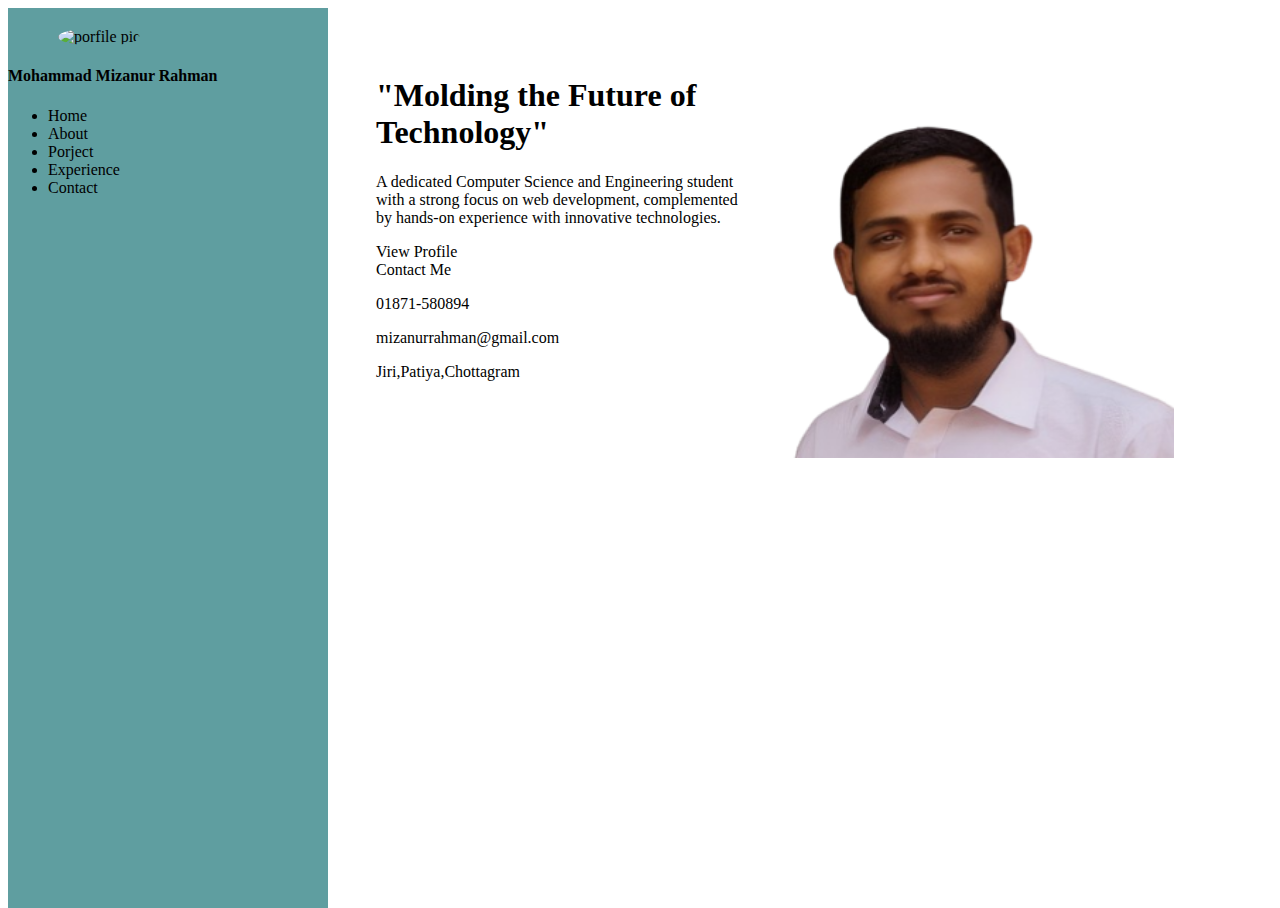
==== portfolio/index.html @ 3c3c5cb1 "navbar added" ====
<!DOCTYPE html>
<html lang="en">
<head>
    <meta charset="UTF-8">
    <meta name="viewport" content="width=device-width, initial-scale=1.0">
    <title>Mohammad Mizanur Rahman</title>
    <link rel="stylesheet" href="styles.css">
</head>
<body>
    
        <div class="headsection">
            <div class="navbar">
                <div class="proimg"><img src="https://avatars.githubusercontent.com/u/144104142?v=4" alt="porfile pic">
                <h4>Mohammad Mizanur Rahman</h4>
                </div>
                <ul>
                    <li>Home</li>
                    <li>About</li>
                    <li>Porject</li>
                    <li>Experience</li>
                    <li>Contact</li>
                </ul>
            </div>
    
            <div class="herosection">
                <div class="firstdiv">
                    <div class="titlediv">
                       <h1>"Molding the Future of Technology"</h1>
                       <p>A dedicated Computer Science and Engineering student with a strong focus on web development, complemented by hands-on experience with innovative technologies.</p>
                       <div class="btn">View Profile</div>
                       <div class="btn">Contact Me</div>
                       <div class="address">
                        <p>01871-580894</p>
                        <p>mizanurrahman@gmail.com</p>
                        <p>Jiri,Patiya,Chottagram</p>
                       </div>
                    
                    </div>
                    <div class="imgdiv" ><img src="./img/2.png" alt="pic"></div>
                </div>

            </div>
    
        </div>
    

  
    
    <script src="script.js"></script>
</body>
</html>
---- portfolio/styles.css ----
.headsection{
    width: 100%;
    height: 100%;
    position: absolute;
    display: flex;
    margin: 0%;
}
.navbar{
    height:100%;
    width: 25%;
    margin-left: 0px;
    margin-bottom: 0px;
    background-color:cadetblue;
    position: relative;
  

}

img{
    width: 50%;
    height: 50%;
    border-radius: 50%;
    margin-top: 20px;
    margin-left: 50px;
    
}
.herosection{
    width: 75%;
    position: relative;
    background-color: #fff;
    margin-top: 0%;
    margin-right: 0%;

 
}
.firstdiv{
    display: flex;
    
    
}
.titlediv{
    position: relative;
    width: 40%;
    margin-left: 5%;
    margin-top: 5%;
    
}
.imgdiv{
    position: relative;
    width: 60%;
    height: 100%;
    margin-top: 5%;
    margin-right: 0%;
}
.imgdiv img{
    border-radius: 0%;
    background-size: cover;
    height: 100%;
    width: 70%;
}
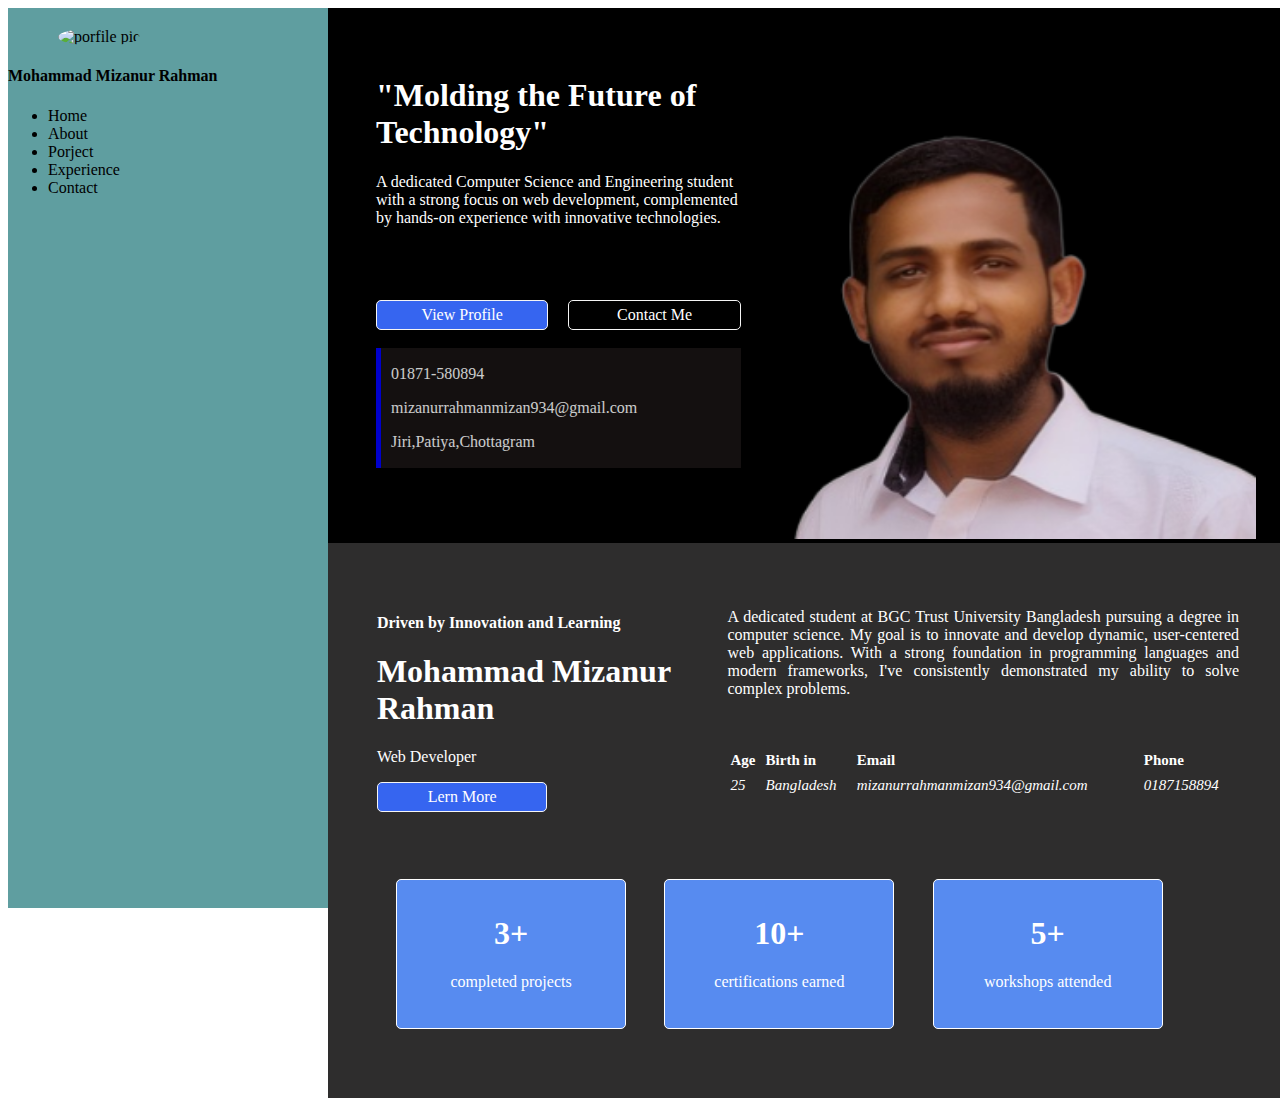
==== commit a0fc5eef: "section section :star:" ====
--- a/portfolio/index.html
+++ b/portfolio/index.html
@@ -27,16 +27,52 @@
                     <div class="titlediv">
                        <h1>"Molding the Future of Technology"</h1>
                        <p>A dedicated Computer Science and Engineering student with a strong focus on web development, complemented by hands-on experience with innovative technologies.</p>
-                       <div class="btn">View Profile</div>
-                       <div class="btn">Contact Me</div>
+                       <div class="button">
+                        <div id="btn1">View Profile</div>
+                        <div id="btn2">Contact Me</div>
+                       </div>
+                       
                        <div class="address">
                         <p>01871-580894</p>
-                        <p>mizanurrahman@gmail.com</p>
+                        <p>mizanurrahmanmizan934@gmail.com</p>
                         <p>Jiri,Patiya,Chottagram</p>
                        </div>
                     
                     </div>
                     <div class="imgdiv" ><img src="./img/2.png" alt="pic"></div>
+                </div>
+                <div class="seconddiv">
+                    <div class="topdiv">
+                        <div class="leftdiv">
+                            <h4>Driven by Innovation and Learning </h4>
+                            <h1>Mohammad Mizanur Rahman</h1>
+                            <p>Web Developer</p>
+                            <div id="btn1">Lern More</div>
+                        </div>
+                        <div class="rightdiv">
+                            <p>A dedicated student at BGC Trust University Bangladesh pursuing a degree in computer science. My goal is to innovate and develop dynamic, user-centered web applications. With a strong foundation in programming languages and modern frameworks, I've consistently demonstrated my ability to solve complex problems. </p>
+
+                            <table>
+                                <tr>
+                                    <th>Age</th>
+                                    <th>Birth in</th>
+                                    <th>Email</th>
+                                    <th>Phone</th>
+                                </tr>
+                                <tr>
+                                    <td>25</td>
+                                    <td>Bangladesh</td>
+                                    <td>mizanurrahmanmizan934@gmail.com</td>
+                                    <td>0187158894</td>
+                                </tr>
+                            </table>
+                        </div>
+                    </div>
+                    <div class="bottomdiv">
+                        <div class="div3"><h1>3+</h1><p>completed projects </p></div>
+                        <div class="div3"><h1>10+</h1><p>certifications earned  </p></div>
+                        <div class="div3"><h1>5+</h1><p>workshops attended </p></div>
+                    </div>
                 </div>
 
             </div>
--- a/portfolio/styles.css
+++ b/portfolio/styles.css
@@ -1,3 +1,9 @@
+
+@import url('https://fonts.googleapis.com/css2?family=Poppins:ital&display=swap');
+
+*{
+    box-sizing: border-box;
+}
 .headsection{
     width: 100%;
     height: 100%;
@@ -33,8 +39,13 @@
 
  
 }
+
+/* first section */
+
 .firstdiv{
     display: flex;
+    background-color: black;
+    
     
     
 }
@@ -43,6 +54,7 @@
     width: 40%;
     margin-left: 5%;
     margin-top: 5%;
+    color: #fff;
     
 }
 .imgdiv{
@@ -50,11 +62,115 @@
     width: 60%;
     height: 100%;
     margin-top: 5%;
-    margin-right: 0%;
+    
+    
 }
 .imgdiv img{
     border-radius: 0%;
     background-size: cover;
-    height: 100%;
-    width: 70%;
+    height: 85%;
+    width: 85%;
+    margin-right: 0%;
+    margin-bottom: 0px;
 }
+
+.address{
+    margin-top: 5%;
+    border-left: 5px solid blue;
+    background-color: rgba(39, 32, 32, 0.651);
+    opacity: 80%;
+    padding-top: 1px;
+    padding-bottom: 1px;
+    
+
+}
+.address p{
+    
+    margin-left: 10px;
+
+}
+.button{
+    margin-top: 20%;
+    display: flex;
+    text-align: center;
+    width: 100%;
+    text-align: justify;
+    
+    
+}
+#btn1{
+border: 1px solid whitesmoke;
+width: 50%;
+text-align:center;
+padding-top: 5px;
+height: 30px;
+border-radius: 5px;
+background-color: #3665f0ff;    
+}
+#btn2{
+padding-top: 5px;
+border: 1px solid whitesmoke;
+width: 50%;
+text-align:center ;
+height: 30px;
+margin-left: 20px;
+border-radius: 5px;
+}
+
+/* second section */
+.seconddiv{
+    padding: 1px;
+    background-color: #2e2d2d;
+    color: #fff;
+    
+    
+}
+.topdiv{
+    display: flex;
+
+}
+.leftdiv{
+    width: 40%;
+    margin-left: 5%;
+    margin-top: 5%;
+}
+.rightdiv{
+    width: 60%;
+    margin-left: 1%;
+    margin-top: 5%;
+    text-align:justify;
+    margin-right: 5%;
+}
+table{
+    font-size: 15px;
+    text-align: left;
+    width: 100%;
+    justify-content: center;
+    margin-top: 10%;
+
+}
+table td{
+    font-style: italic;
+    padding-top: 5px;
+}
+.bottomdiv{
+    display: flex;
+    margin: 5%;
+    width: 100%;
+}
+.div3{
+    width: 230px;
+    height: 150px;
+    margin: 2%;
+    border: 1px solid white;
+    text-align: center;
+    justify-content: center;
+    border-radius: 5px;
+    background-color: #578BF0;
+
+}
+.div3 h1{
+    margin-top: 15%;
+}
+
+
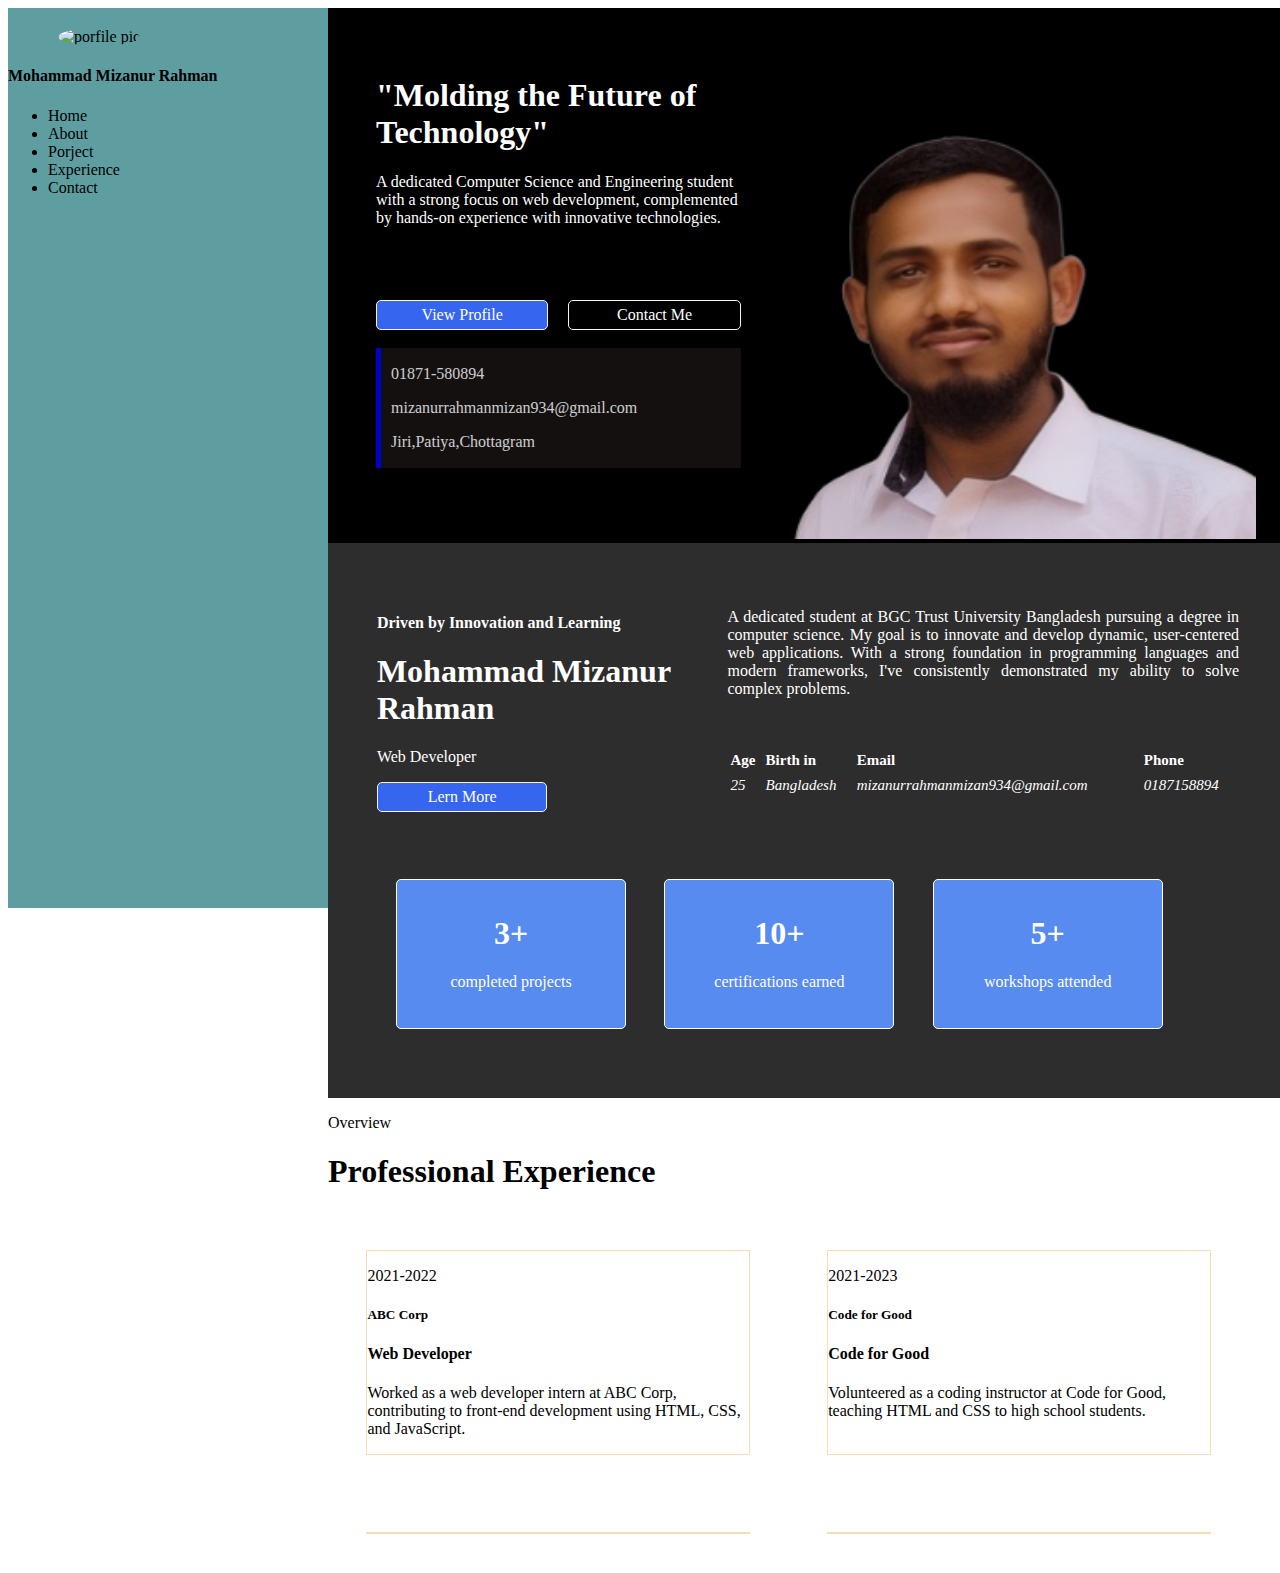
==== commit 8423d9e8: "third section start :star:" ====
--- a/portfolio/index.html
+++ b/portfolio/index.html
@@ -74,6 +74,29 @@
                         <div class="div3"><h1>5+</h1><p>workshops attended </p></div>
                     </div>
                 </div>
+                <div class="thirdsection">
+                    <div class="titledivs">
+                        <p>Overview</p>
+                        <h1>Professional Experience</h1>
+                    </div>
+                    <div class="bodydiv1">
+                        <div><p>2021-2022</p><h5>ABC Corp</h5>
+                            <h4>Web Developer </h4>
+                            <p>Worked as a web developer intern at ABC Corp, contributing to front-end development using HTML, CSS, and JavaScript. </p>
+                        </div>
+                        <div>
+                            <p>2021-2023</p><h5>Code for Good</h5>
+                            <h4>Code for Good </h4>
+                            <p>Volunteered as a coding instructor at Code for Good, teaching HTML and CSS to high school students.  </p>
+                        </div>
+
+                    </div>
+                    <div class="bodydiv1">
+                        <div></div>
+                        <div></div>
+
+                    </div>
+                </div>
 
             </div>
     
--- a/portfolio/styles.css
+++ b/portfolio/styles.css
@@ -173,4 +173,14 @@
     margin-top: 15%;
 }
 
+/* thirddiv */
 
+.bodydiv1{
+    display: flex;
+}
+
+.bodydiv1 div{
+    width: 40%;
+    margin: 4%;
+    border: 1px solid wheat;
+}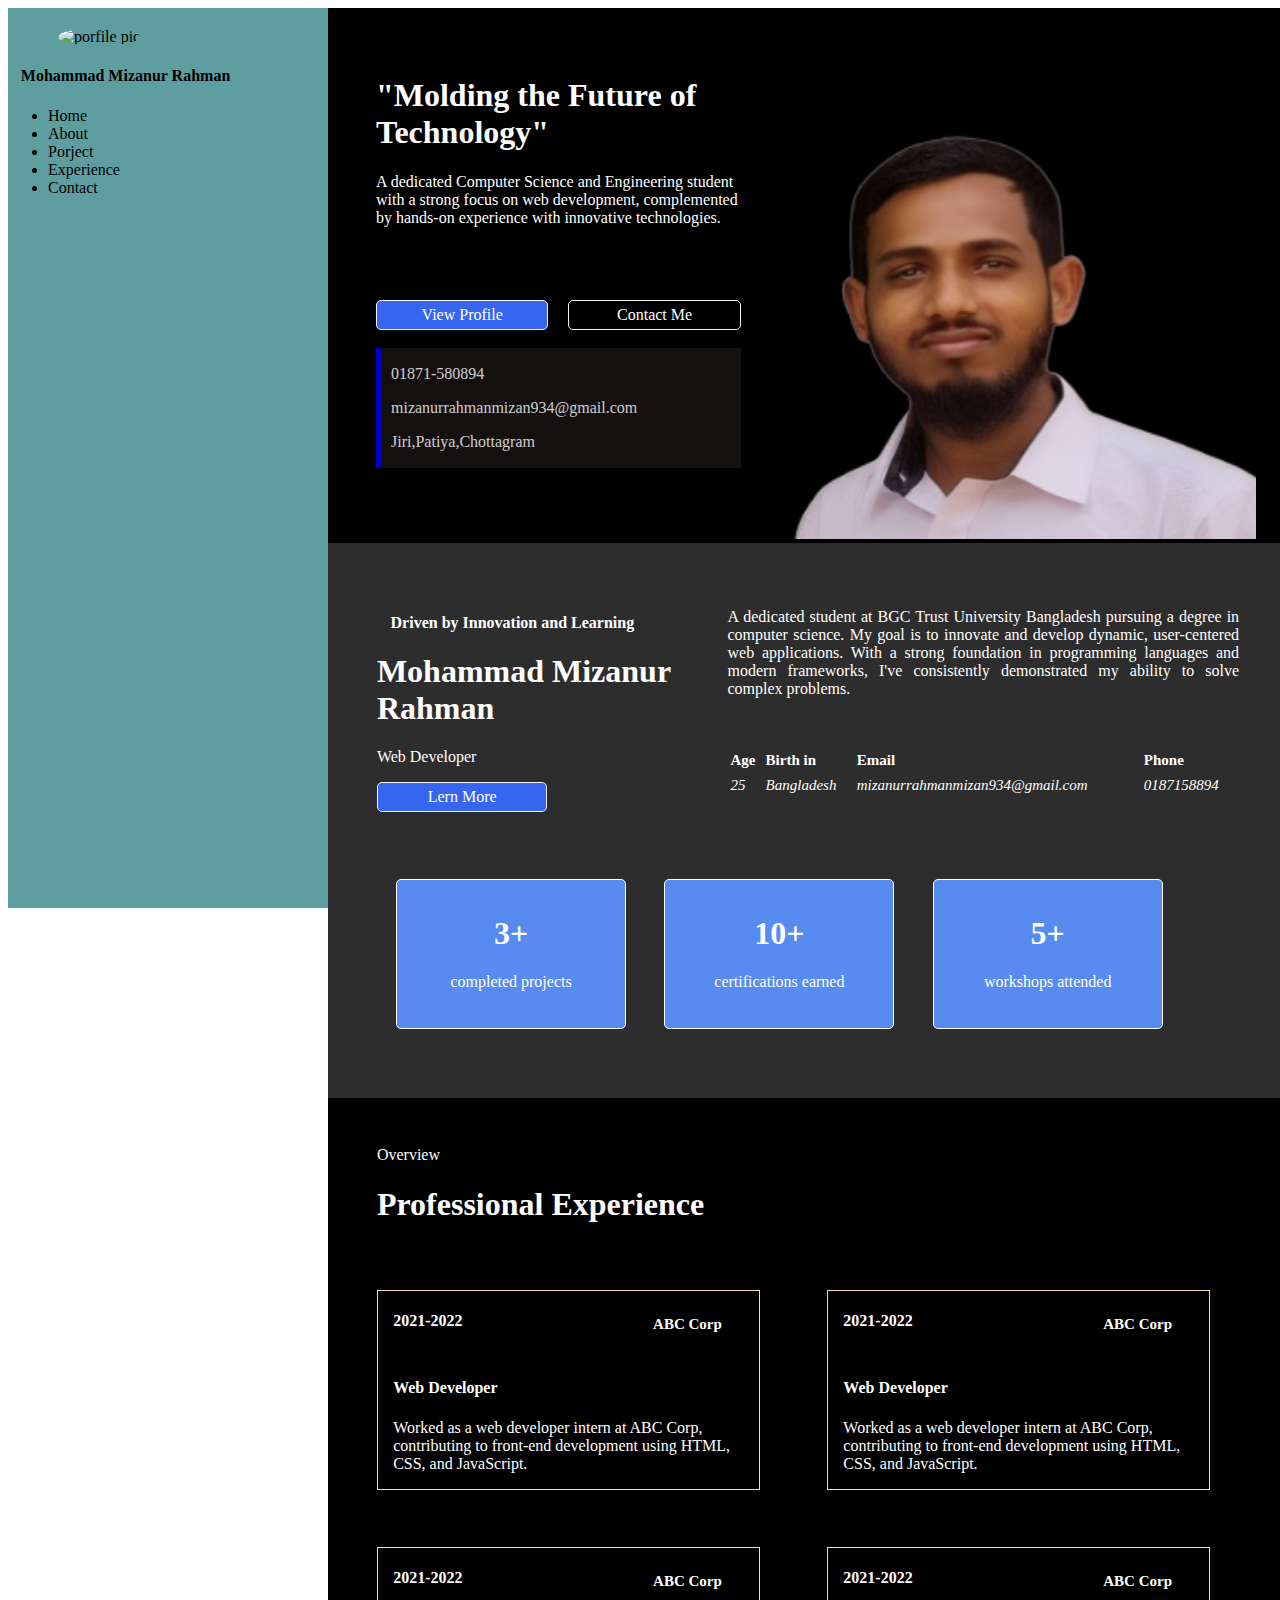
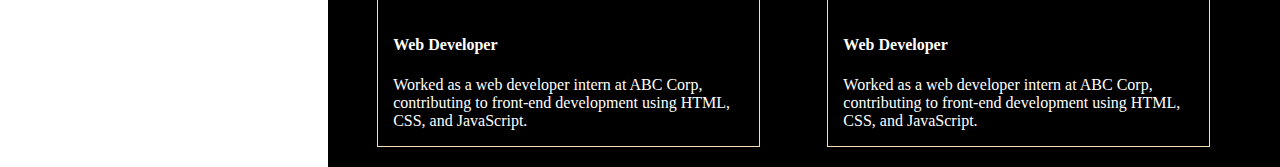
==== commit 9a5ec664: "third section :star:" ====
--- a/portfolio/index.html
+++ b/portfolio/index.html
@@ -80,20 +80,29 @@
                         <h1>Professional Experience</h1>
                     </div>
                     <div class="bodydiv1">
-                        <div><p>2021-2022</p><h5>ABC Corp</h5>
+                        <div class="overview"><div>
+                            <h4>2021-2022</h4><h5>ABC Corp</h5></div>
                             <h4>Web Developer </h4>
                             <p>Worked as a web developer intern at ABC Corp, contributing to front-end development using HTML, CSS, and JavaScript. </p>
                         </div>
-                        <div>
-                            <p>2021-2023</p><h5>Code for Good</h5>
-                            <h4>Code for Good </h4>
-                            <p>Volunteered as a coding instructor at Code for Good, teaching HTML and CSS to high school students.  </p>
+                        <div class="overview"><div>
+                            <h4>2021-2022</h4><h5>ABC Corp</h5></div>
+                            <h4>Web Developer </h4>
+                            <p>Worked as a web developer intern at ABC Corp, contributing to front-end development using HTML, CSS, and JavaScript. </p>
                         </div>
 
                     </div>
                     <div class="bodydiv1">
-                        <div></div>
-                        <div></div>
+                        <div class="overview"><div>
+                            <h4>2021-2022</h4><h5>ABC Corp</h5></div>
+                            <h4>Web Developer </h4>
+                            <p>Worked as a web developer intern at ABC Corp, contributing to front-end development using HTML, CSS, and JavaScript. </p>
+                        </div>
+                        <div class="overview"><div>
+                            <h4>2021-2022</h4><h5>ABC Corp</h5></div>
+                            <h4>Web Developer </h4>
+                            <p>Worked as a web developer intern at ABC Corp, contributing to front-end development using HTML, CSS, and JavaScript. </p>
+                        </div>
 
                     </div>
                 </div>
--- a/portfolio/styles.css
+++ b/portfolio/styles.css
@@ -175,12 +175,41 @@
 
 /* thirddiv */
 
+.thirdsection{
+    background-color: black;
+    color: #fff;
+    padding: 1px;
+}
+.titledivs{
+    margin: 5%;
+}
 .bodydiv1{
     display: flex;
+    margin-top: 2%;
 }
 
 .bodydiv1 div{
     width: 40%;
-    margin: 4%;
+    margin: 2%;
+    margin-left: 5%;
     border: 1px solid wheat;
+    
+}
+.overview p,h4{
+    
+    margin-left: 4% ;
+}
+
+.overview div{
+    display: flex;
+    margin: 0px;
+    width: 100%;
+    border: none;
+    
+
+}
+.overview div>h5{
+    margin-left: 50%;
+    size: 20px;
+    font-size: 15px;
 }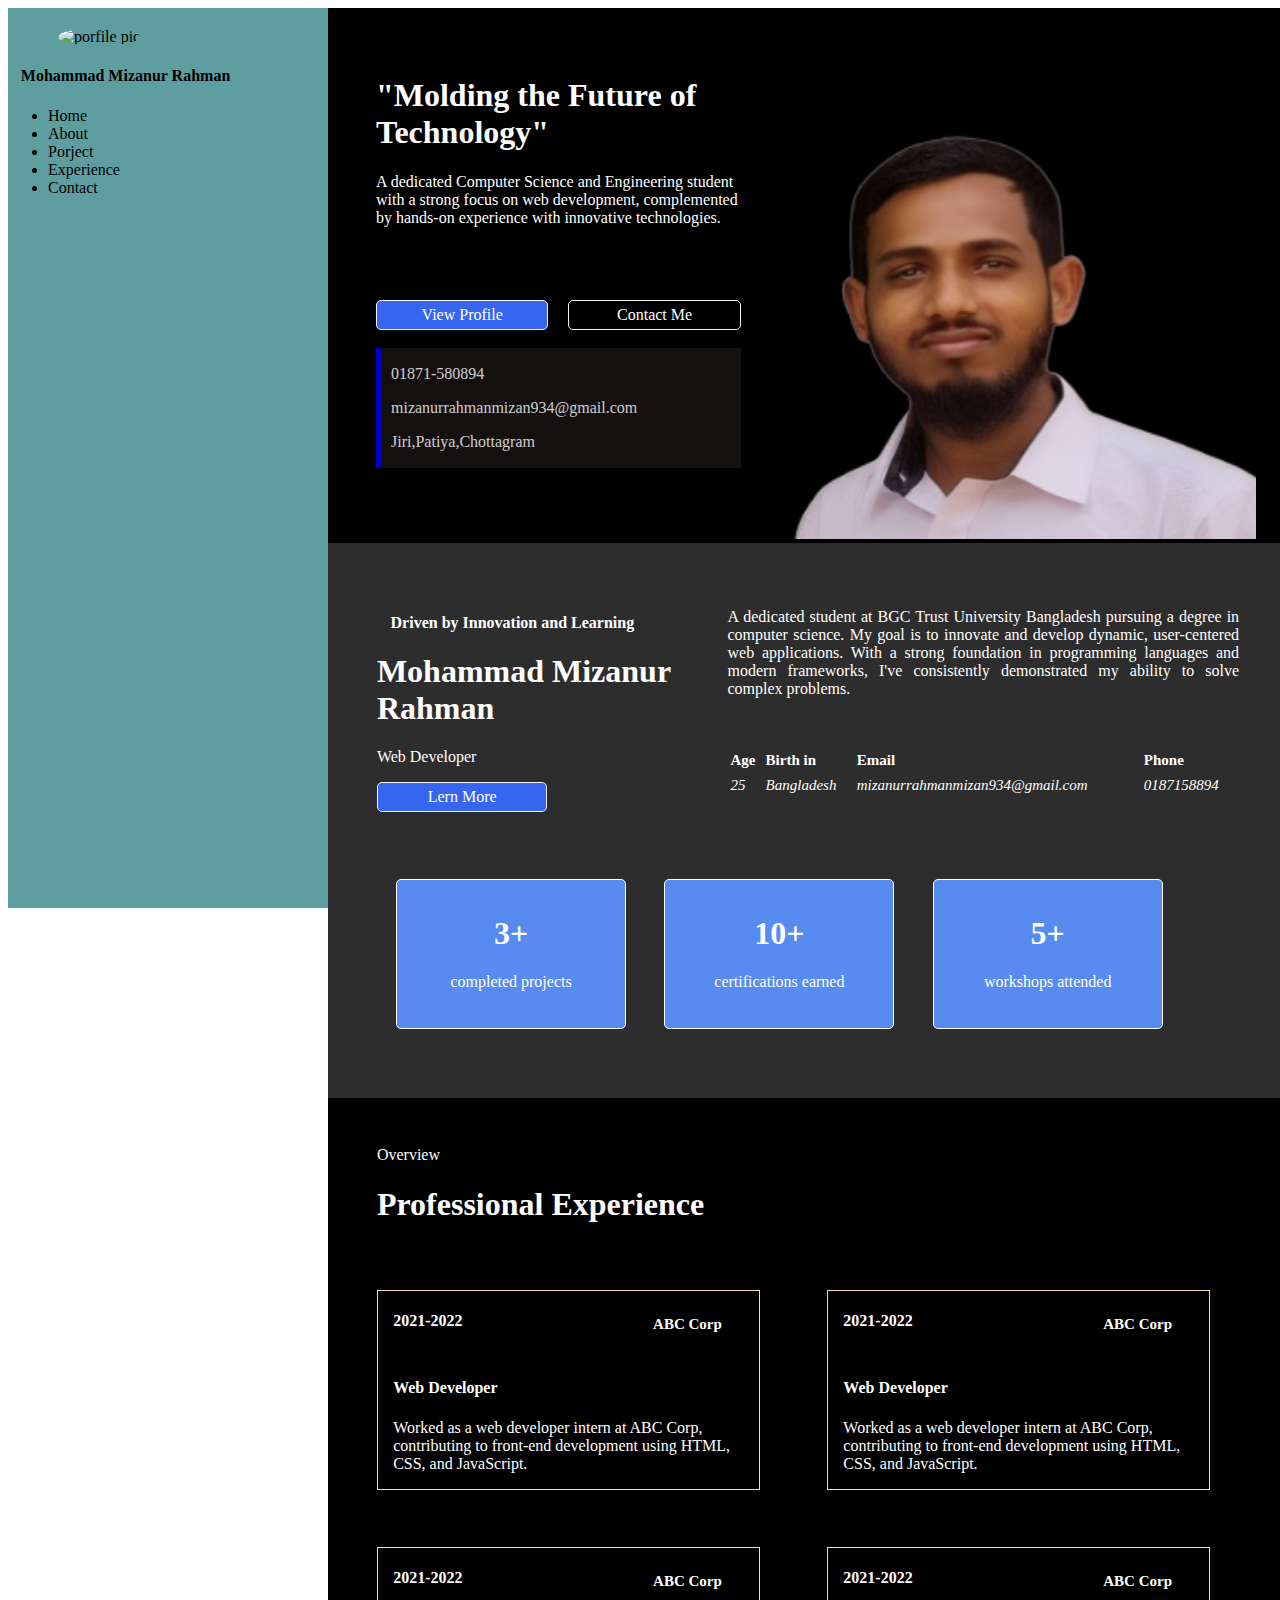
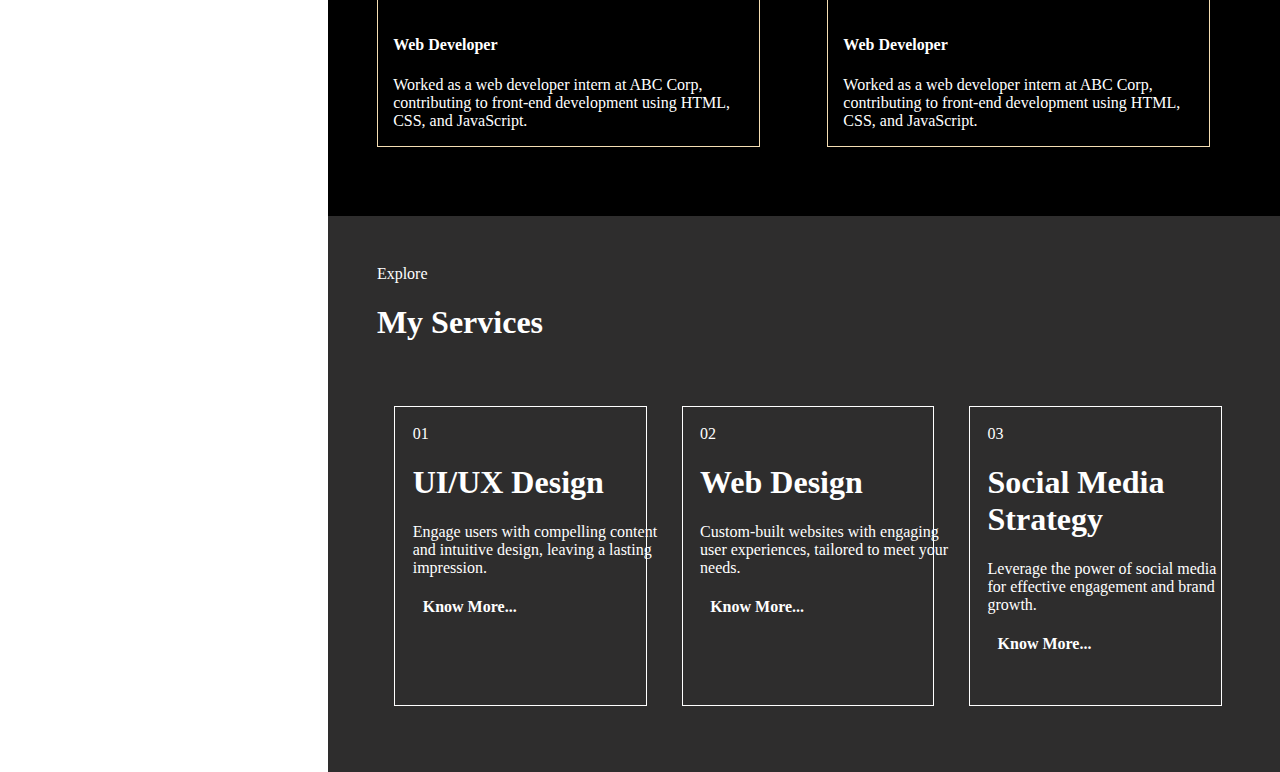
==== commit 82943ec6: "fourthsection css applied :star:" ====
--- a/portfolio/index.html
+++ b/portfolio/index.html
@@ -23,6 +23,7 @@
             </div>
     
             <div class="herosection">
+    <!-- first Section -->
                 <div class="firstdiv">
                     <div class="titlediv">
                        <h1>"Molding the Future of Technology"</h1>
@@ -41,6 +42,7 @@
                     </div>
                     <div class="imgdiv" ><img src="./img/2.png" alt="pic"></div>
                 </div>
+    <!-- section Section -->
                 <div class="seconddiv">
                     <div class="topdiv">
                         <div class="leftdiv">
@@ -74,6 +76,7 @@
                         <div class="div3"><h1>5+</h1><p>workshops attended </p></div>
                     </div>
                 </div>
+    <!-- third Section -->
                 <div class="thirdsection">
                     <div class="titledivs">
                         <p>Overview</p>
@@ -107,6 +110,43 @@
                     </div>
                 </div>
 
+    <!-- fourth Section --> 
+     <div class="fourthSection">
+        <div class="serviceheader">
+            <p>Explore</p>
+           <h1>My Services </h1>
+        </div>
+        <div class="servicebody">
+            <div class="servicecard">
+                <div class="card">
+                <p>01</p>
+                <h1>UI/UX Design</h1>
+                <p>Engage users with compelling content and intuitive design, leaving a lasting impression.  </p>
+                
+                    <h4>Know More...</h4>
+                </div>
+            </div>
+            <div class="servicecard">
+                <div class="card">
+                    <p>02</p>
+                    <h1>Web Design </h1>
+                    <p>Custom-built websites with engaging user experiences, tailored to meet your needs. </p>
+                    
+                        <h4>Know More...</h4>
+                    </div>
+            </div>
+                <div class="servicecard">
+                    <div class="card">
+                        <p>03</p>
+                        <h1>Social Media Strategy</h1>
+                        <p>Leverage the power of social media for effective engagement and brand growth.</p>
+                        
+                            <h4>Know More...</h4>
+                        </div>
+            </div>
+        </div>
+     </div>       
+
             </div>
     
         </div>
--- a/portfolio/styles.css
+++ b/portfolio/styles.css
@@ -179,6 +179,7 @@
     background-color: black;
     color: #fff;
     padding: 1px;
+    padding-bottom: 50px;
 }
 .titledivs{
     margin: 5%;
@@ -212,4 +213,35 @@
     margin-left: 50%;
     size: 20px;
     font-size: 15px;
-}+}
+/* fourthSection */
+.fourthSection{
+    background-color: #2e2d2d;
+    margin: 0px;
+    padding: 1px;
+    color: #fff;
+
+}
+.serviceheader{
+    margin: 5%;
+}
+.servicebody{
+    display: flex;
+    margin: 5%;
+}
+.servicecard{
+    width: 30%;
+    height: 300px;
+    border: 1px solid #fff;
+    margin: 2%;
+    
+
+}
+.card{
+    width: 100%;
+    height: 100%;
+    margin: 7%;
+    
+    
+}
+
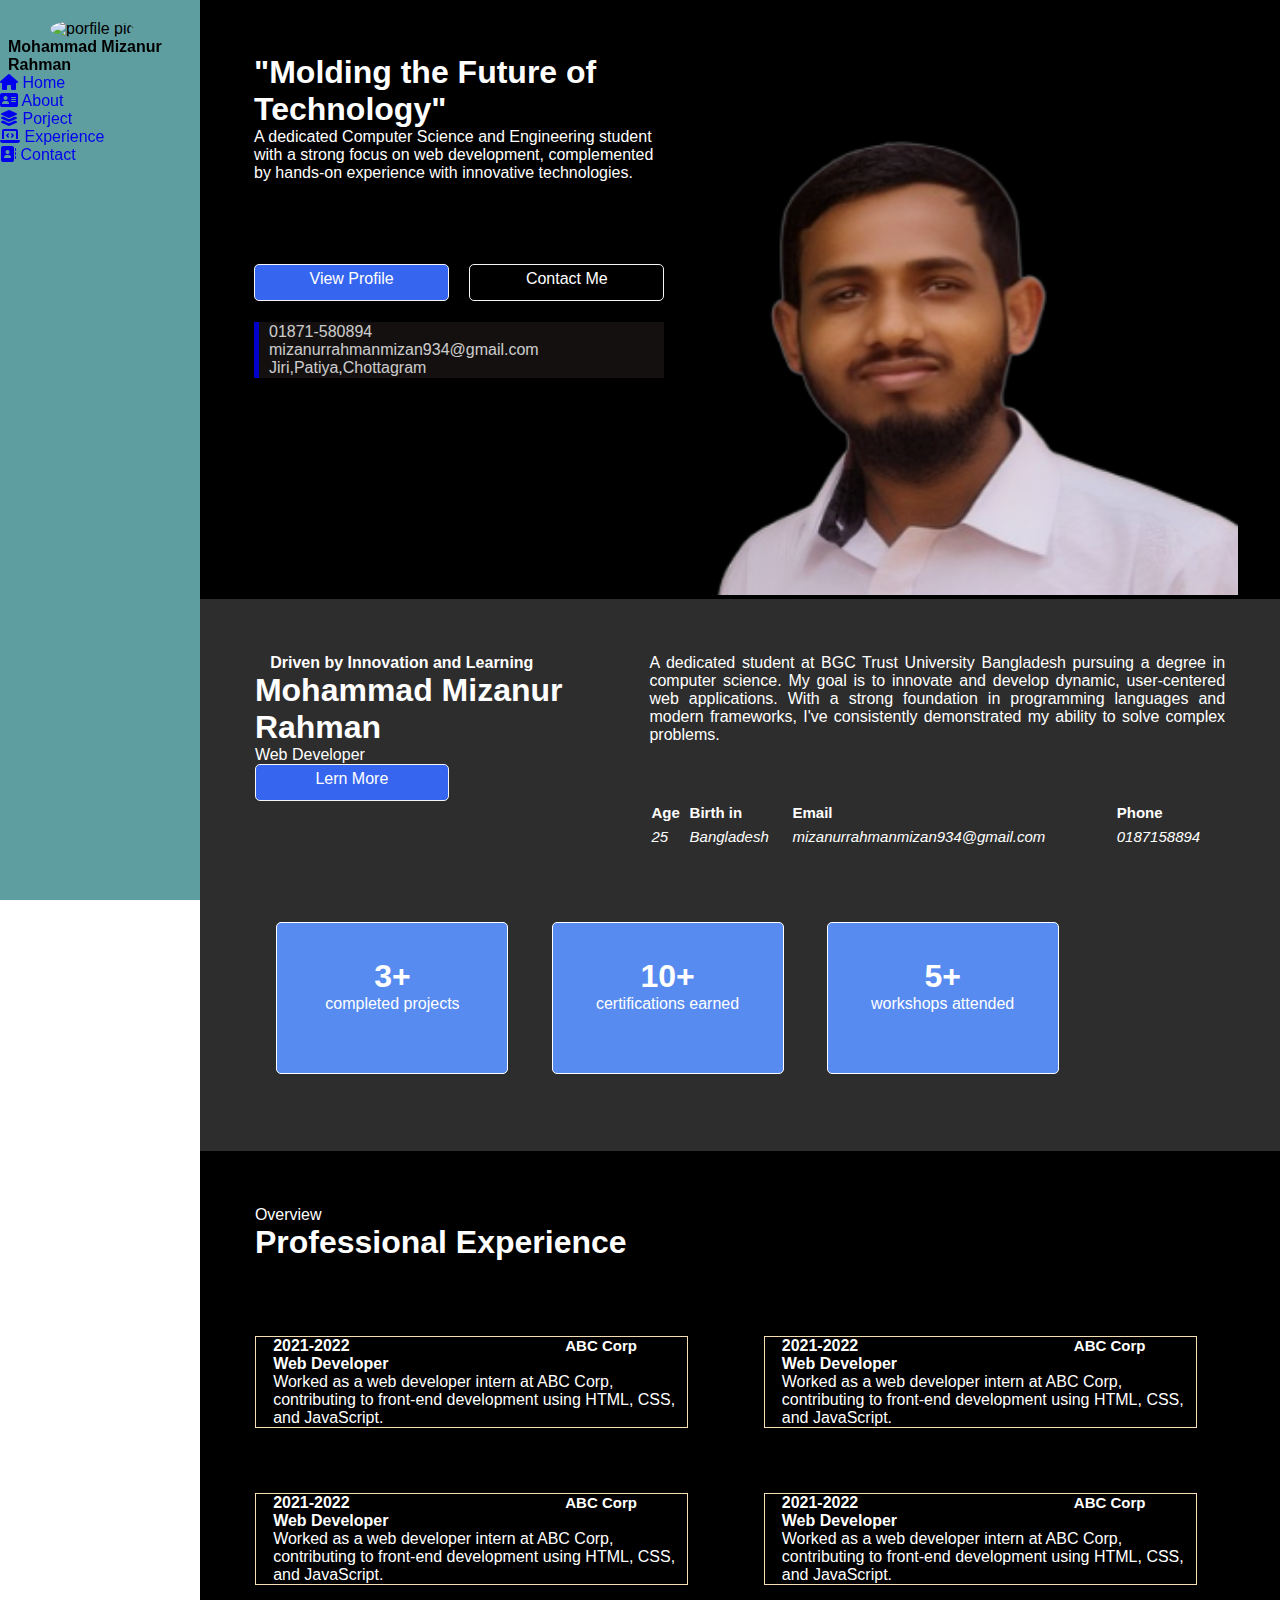
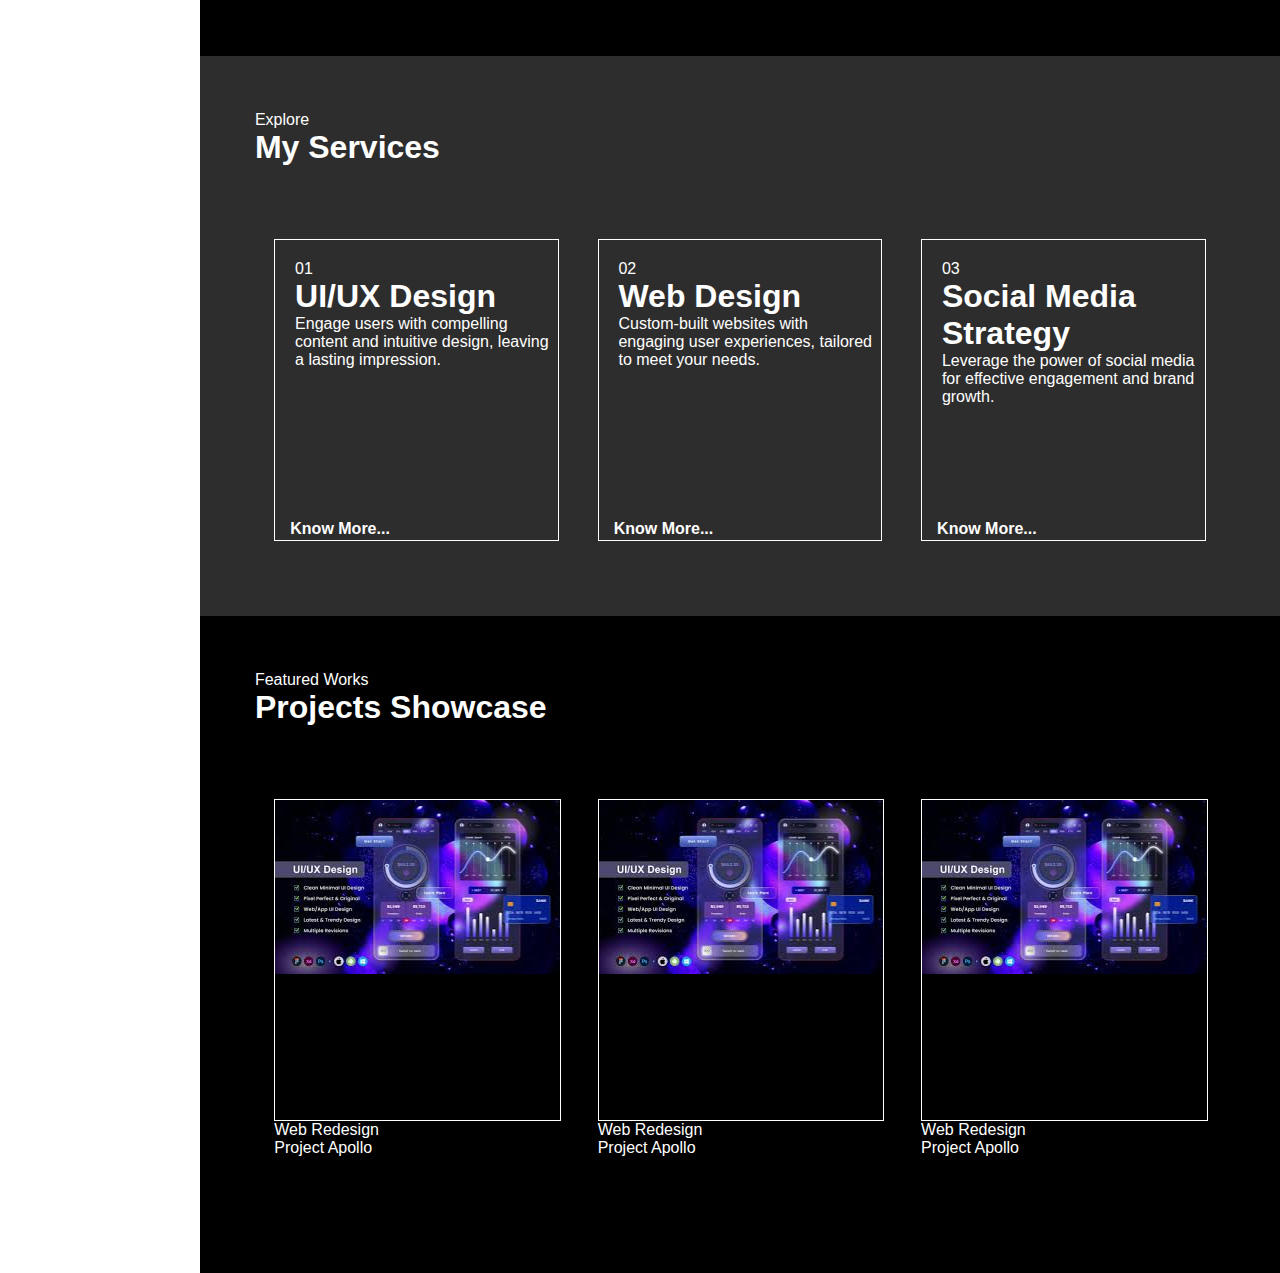
==== commit 1ad75511: "sidebar midified :star:" ====
--- a/portfolio/index.html
+++ b/portfolio/index.html
@@ -5,22 +5,49 @@
     <meta name="viewport" content="width=device-width, initial-scale=1.0">
     <title>Mohammad Mizanur Rahman</title>
     <link rel="stylesheet" href="styles.css">
+    <link rel="stylesheet" href="https://cdnjs.cloudflare.com/ajax/libs/font-awesome/6.7.2/css/all.min.css"/>
 </head>
 <body>
+    <div class="navbar">
+        <div class="proimg"><img src="https://avatars.githubusercontent.com/u/144104142?v=4" alt="porfile pic">
+        <h4>Mohammad Mizanur Rahman</h4>
+        </div>
+        <ul>
+            <li>
+                <a href="#">
+                    <i class="fa-solid fa-house"></i>
+                    <span>Home</span>
+                </a>
+            </li>
+            <li>
+                <a href="#">
+                    <i class="fa-solid fa-address-card"></i>
+                    <span>About</span>
+                </a>
+            </li>
+            <li>
+                <a href="#">
+                    <i class="fa-solid fa-layer-group"></i>
+                    <span>Porject</span>
+                </a>
+            </li>
+            <li>
+                <a href="#">
+                    <i class="fa-solid fa-laptop-code"></i>
+                    <span>Experience</span>
+                </a>
+            </li>
+            <li>
+                <a href="#">
+                    <i class="fa-solid fa-address-book"></i>
+                    <span>Contact</span>
+                </a>
+            </li>
+        </ul>
+    </div>
     
         <div class="headsection">
-            <div class="navbar">
-                <div class="proimg"><img src="https://avatars.githubusercontent.com/u/144104142?v=4" alt="porfile pic">
-                <h4>Mohammad Mizanur Rahman</h4>
-                </div>
-                <ul>
-                    <li>Home</li>
-                    <li>About</li>
-                    <li>Porject</li>
-                    <li>Experience</li>
-                    <li>Contact</li>
-                </ul>
-            </div>
+           
     
             <div class="herosection">
     <!-- first Section -->
@@ -122,38 +149,58 @@
                 <p>01</p>
                 <h1>UI/UX Design</h1>
                 <p>Engage users with compelling content and intuitive design, leaving a lasting impression.  </p>
-                
-                    <h4>Know More...</h4>
-                </div>
+                </div>
+                <h4>Know More...</h4>
             </div>
             <div class="servicecard">
                 <div class="card">
                     <p>02</p>
                     <h1>Web Design </h1>
                     <p>Custom-built websites with engaging user experiences, tailored to meet your needs. </p>
-                    
-                        <h4>Know More...</h4>
-                    </div>
+                    </div>
+                    <h4>Know More...</h4>
             </div>
                 <div class="servicecard">
                     <div class="card">
                         <p>03</p>
                         <h1>Social Media Strategy</h1>
                         <p>Leverage the power of social media for effective engagement and brand growth.</p>
-                        
-                            <h4>Know More...</h4>
-                        </div>
+                        </div>
+                        <h4>Know More...</h4>
             </div>
         </div>
      </div>       
-
-            </div>
+<!-- fifth Section -->
+<div class="fifthSection">
+    <div class="fifthtitle">
+        <p>Featured Works</p>
+        <h1>Projects Showcase </h1>
+    </div>
+    <div class="fifthbody">
+        <div class="projectcard">
+            <div class="divimg"></div>
+            <p>Web Redesign </p>
+            <p>Project Apollo </p>
+        </div>
+        <div class="projectcard">
+            <div class="divimg"></div>
+            <p>Web Redesign </p>
+            <p>Project Apollo </p>
+        </div>
+        <div class="projectcard">
+            <div class="divimg"></div>
+            <p>Web Redesign </p>
+            <p>Project Apollo </p>
+        </div>
+
+    </div>
+</div>
+
+
+            </div>
+        </div>
     
-        </div>
-    
-
-  
-    
+ 
     <script src="script.js"></script>
 </body>
 </html>--- a/portfolio/styles.css
+++ b/portfolio/styles.css
@@ -2,22 +2,23 @@
 @import url('https://fonts.googleapis.com/css2?family=Poppins:ital&display=swap');
 
 *{
+    margin: 0px;
+    padding: 0px;
+    text-decoration: none;
+    
+}
+body{
     box-sizing: border-box;
-}
-.headsection{
-    width: 100%;
-    height: 100%;
-    position: absolute;
-    display: flex;
-    margin: 0%;
+    font-family: 'Segoe UI', Tahoma, Geneva, Verdana, sans-serif;
+
 }
 .navbar{
     height:100%;
-    width: 25%;
+    width: 200px;
     margin-left: 0px;
     margin-bottom: 0px;
     background-color:cadetblue;
-    position: relative;
+    position: fixed;
   
 
 }
@@ -30,13 +31,21 @@
     margin-left: 50px;
     
 }
+
+.headsection{
+    
+    height: 100%;
+    position: absolute;
+    display: flex;
+    margin-left: 200px;
+    margin-right: 0px;
+}
 .herosection{
-    width: 75%;
+    width: 100%;
     position: relative;
     background-color: #fff;
     margin-top: 0%;
-    margin-right: 0%;
-
+    
  
 }
 
@@ -234,14 +243,46 @@
     height: 300px;
     border: 1px solid #fff;
     margin: 2%;
-    
-
-}
+
+}
+.servicecard>h4{
+    margin-left: 15px;
+    margin-top: 10px;
+}
+
 .card{
-    width: 100%;
-    height: 100%;
+    width: 90%;
+    height: 80%;
     margin: 7%;
-    
-    
-}
-
+  
+}
+
+/* fifth section */
+.fifthSection{
+    background-color: black;
+    color: #fff;
+    padding: 1px;
+}
+.fifthtitle{
+    margin: 5%;
+}
+.fifthbody{
+    display: flex;
+    margin: 5%;
+}
+
+.projectcard{
+    width: 30%;
+    height: 400px;
+    
+    margin: 2%;
+}
+.divimg{
+    width: 100%;
+    height: 80%;
+    border: 1px solid white;
+    border-radius: 0%;
+    background-image: url('./img/card.jpeg');
+    background-repeat: no-repeat;
+    
+}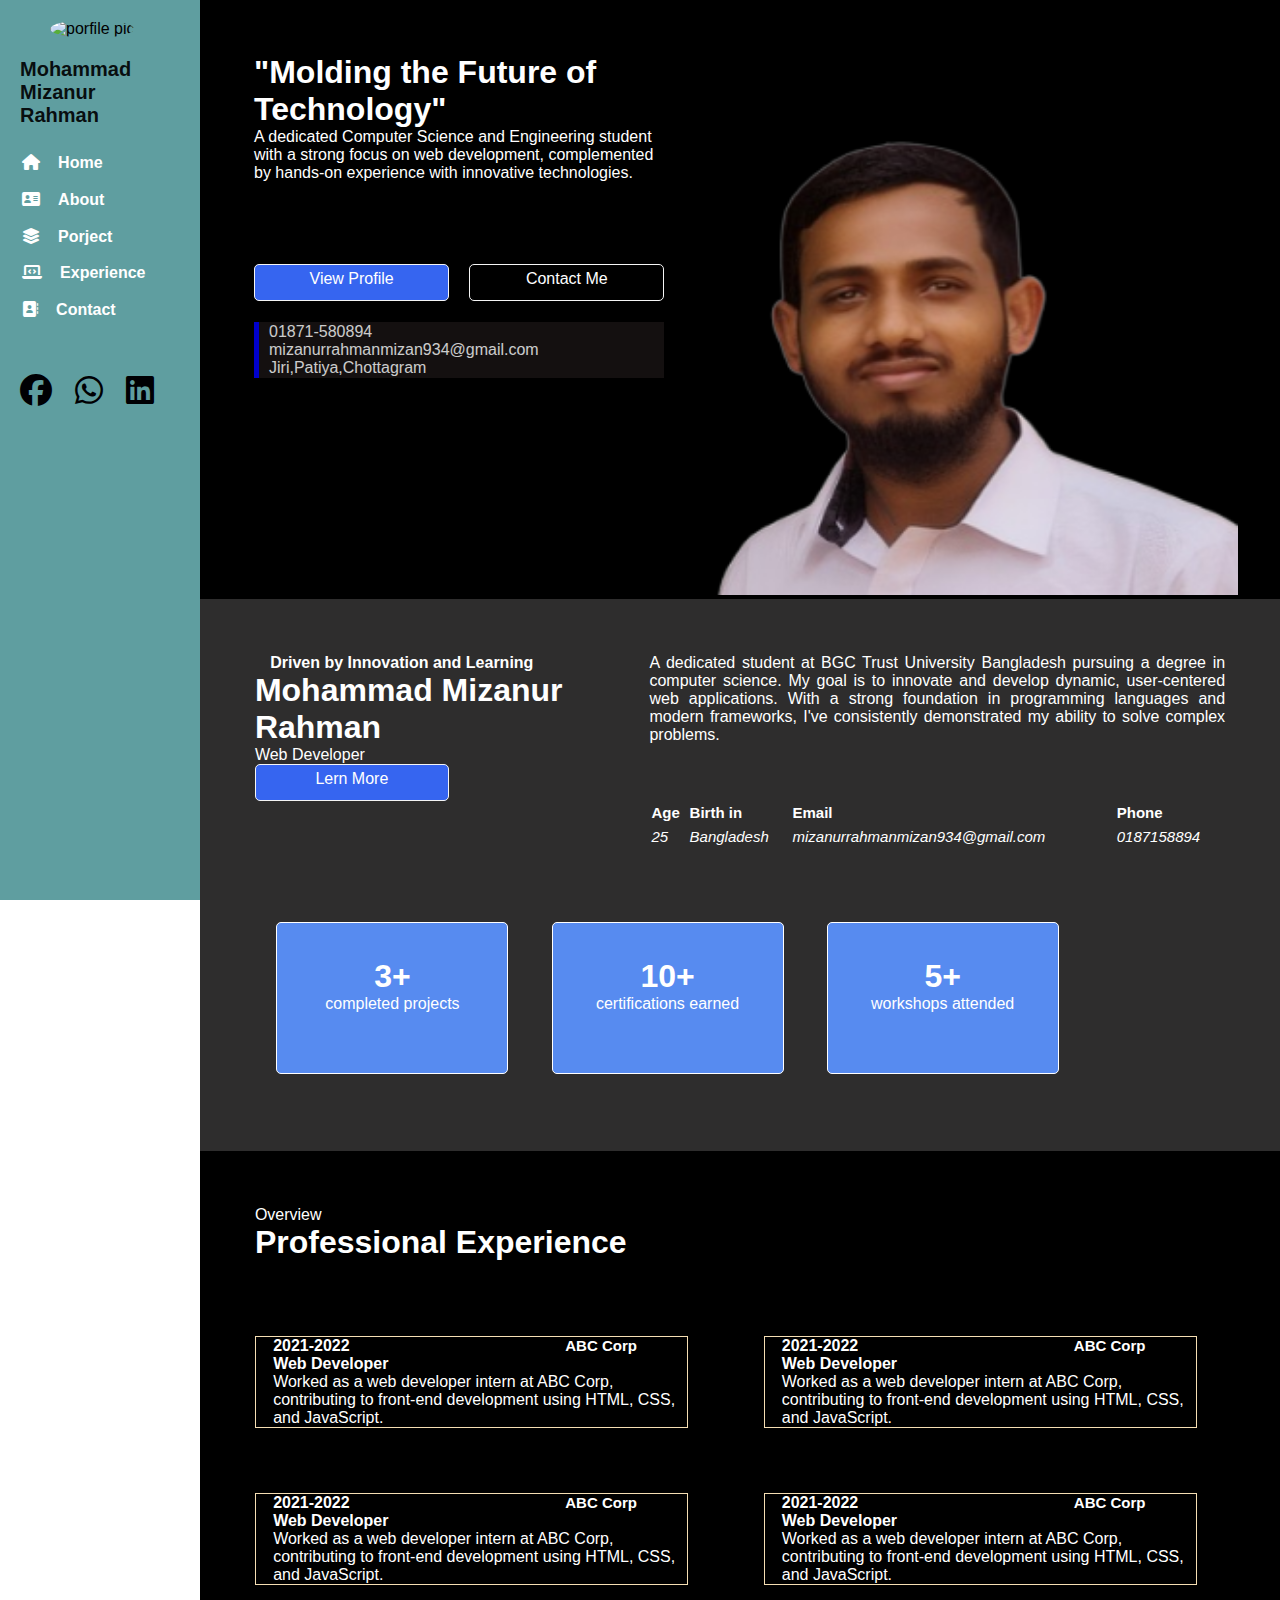
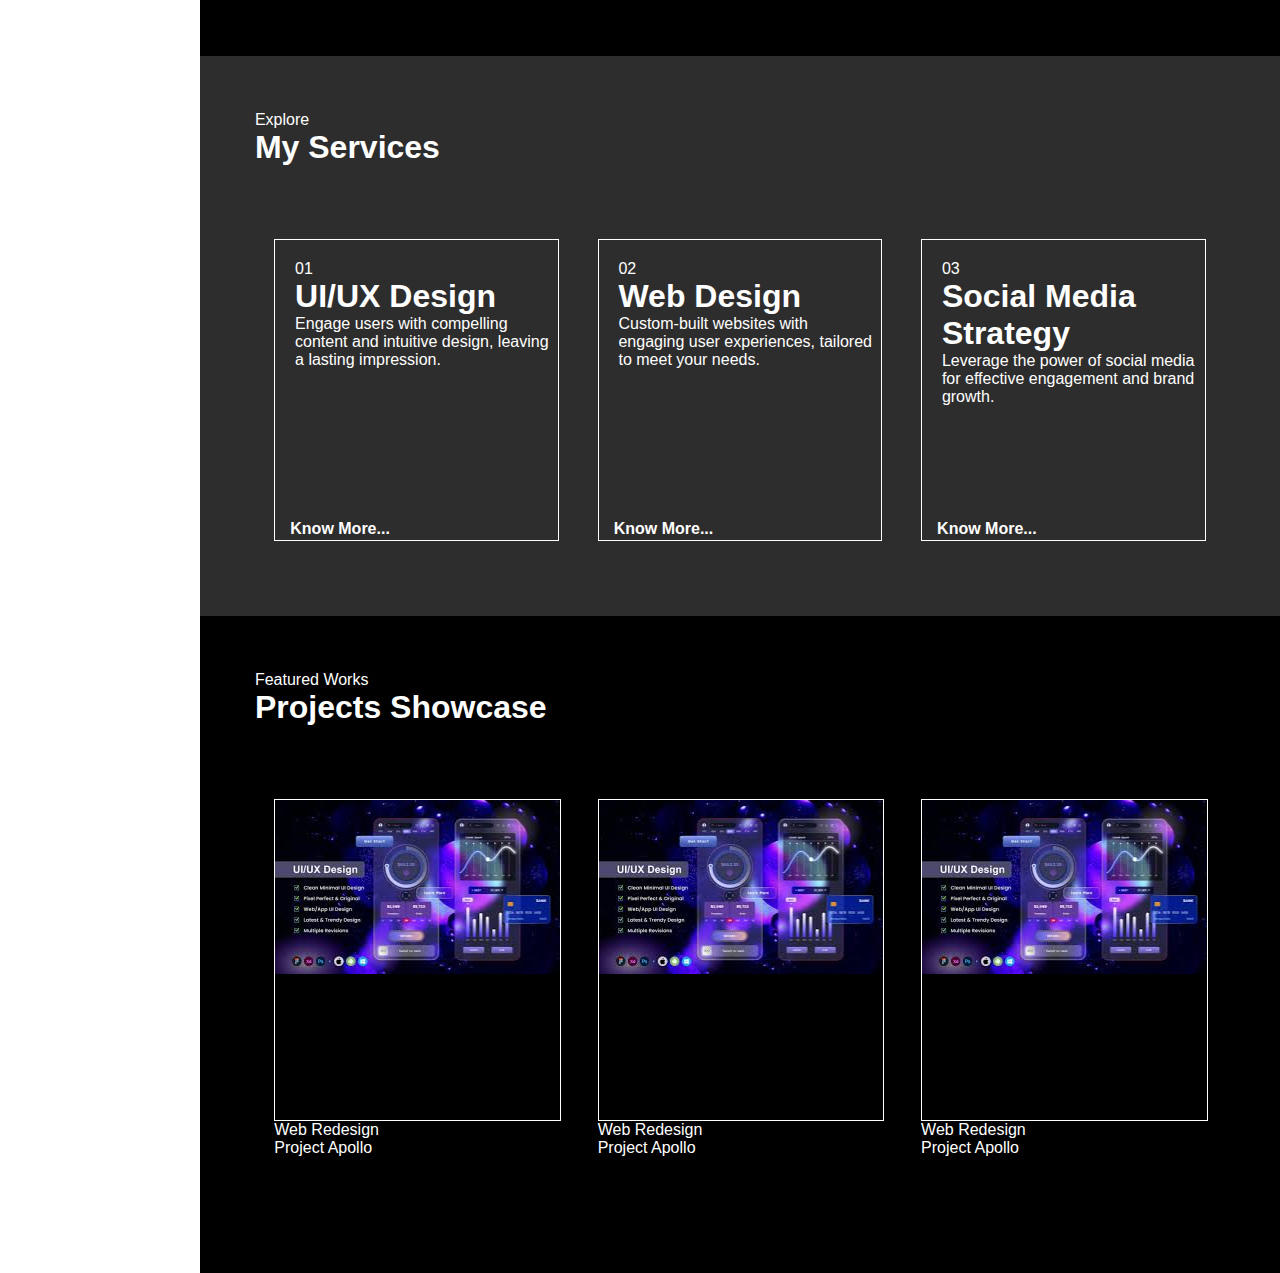
==== commit beb5d668: "navbar icon modefied :star:" ====
--- a/portfolio/index.html
+++ b/portfolio/index.html
@@ -44,6 +44,12 @@
                 </a>
             </li>
         </ul>
+
+        <div class="social-icon">
+            <a><i class="fa-brands fa-facebook"></i></a>
+            <a><i class="fa-brands fa-whatsapp"></i></a>
+            <a><i class="fa-brands fa-linkedin"></i></a>
+        </div>
     </div>
     
         <div class="headsection">
--- a/portfolio/styles.css
+++ b/portfolio/styles.css
@@ -30,6 +30,34 @@
     margin-top: 20px;
     margin-left: 50px;
     
+}
+.navbar ul,li,span,i{
+    margin: 4%;
+    list-style: none;
+    color: #fff;
+    font-weight: bold;
+}
+.navbar h4{
+    font-size: 20px;
+    margin: 10%;
+    color:rgba(0, 0, 0, 0.918);
+}
+.navbar ul,i:hover{
+    color: #275b9e;
+
+}
+.navbar span:hover{
+    color: #275b9e;
+
+}
+.social-icon{
+    margin-top: 20%;
+    margin-left: 5%;
+}
+.social-icon i{
+    color:rgb(0, 0, 3);
+    font-size: xx-large;
+    margin: 5%;
 }
 
 .headsection{
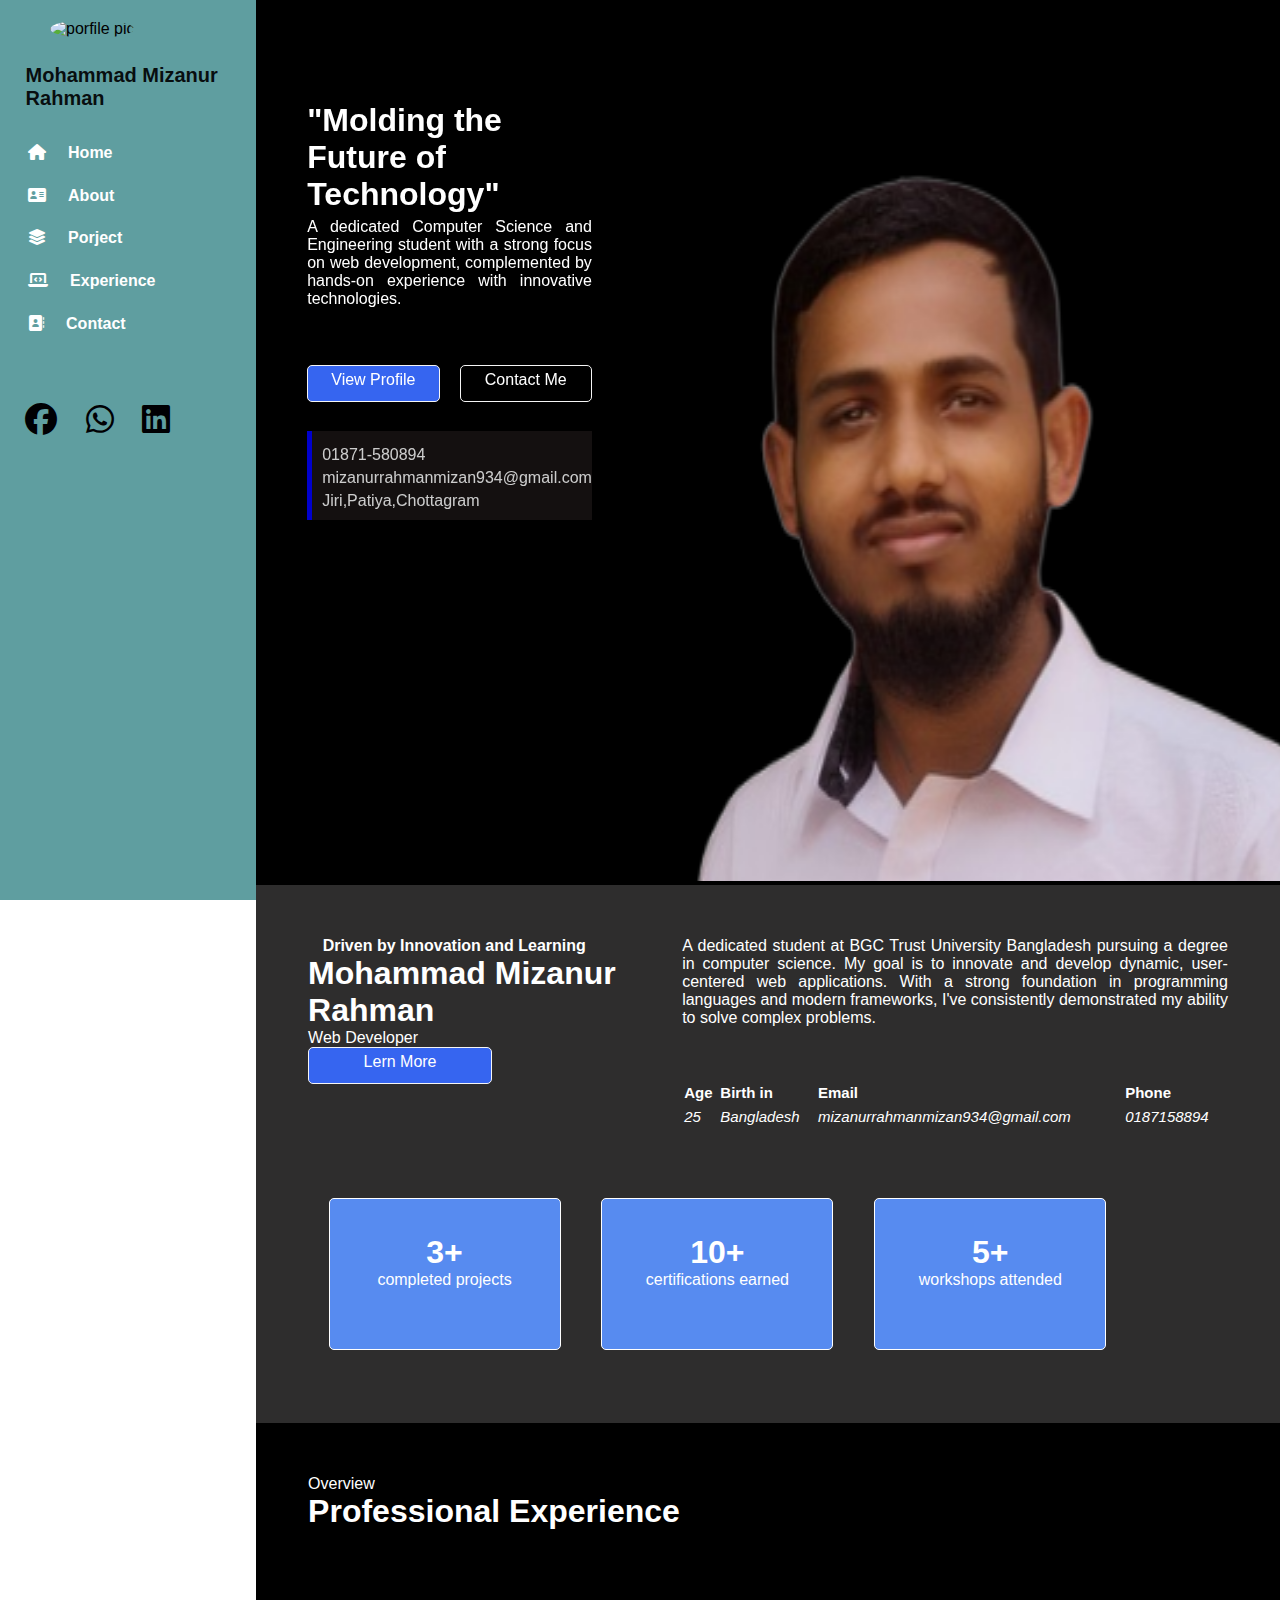
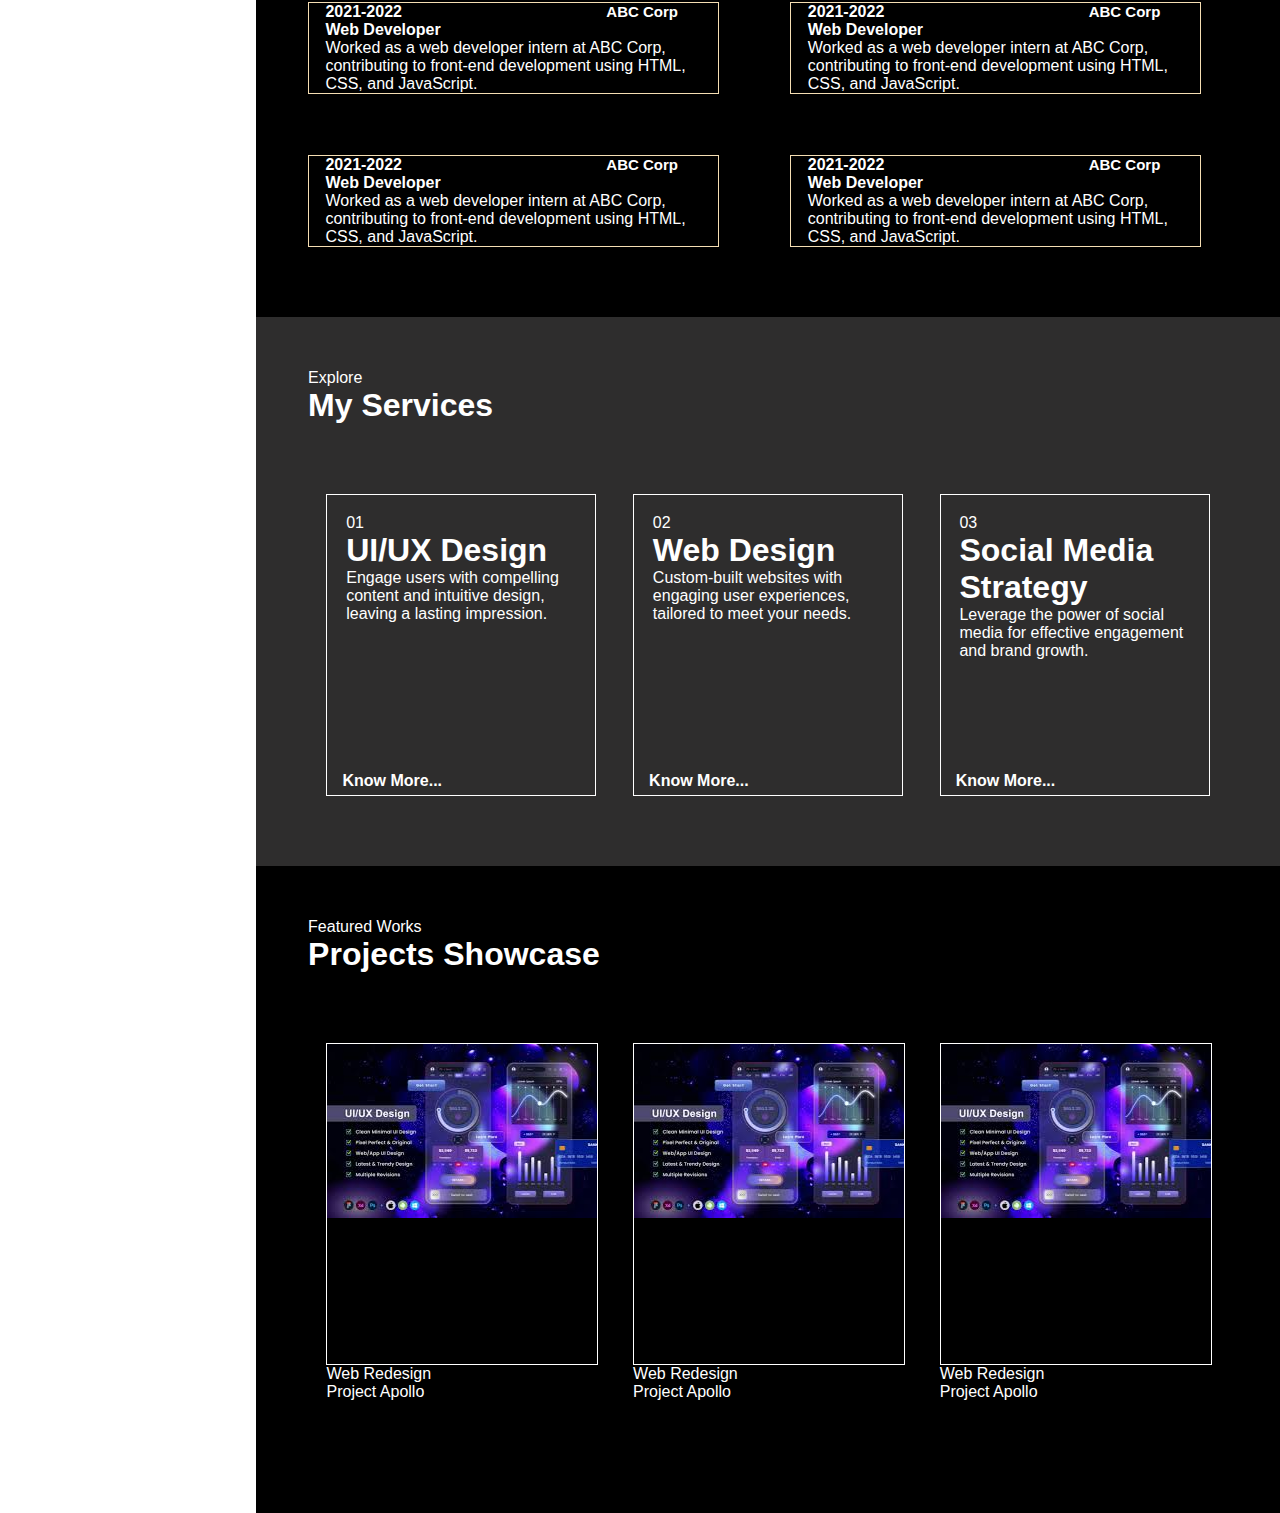
==== commit f1d2ffc0: "testing file adding :star:" ====
--- a/portfolio/index.html
+++ b/portfolio/index.html
@@ -46,9 +46,9 @@
         </ul>
 
         <div class="social-icon">
-            <a><i class="fa-brands fa-facebook"></i></a>
-            <a><i class="fa-brands fa-whatsapp"></i></a>
-            <a><i class="fa-brands fa-linkedin"></i></a>
+            <a href="#"><i class="fa-brands fa-facebook"></i></a>
+            <a href="#"><i class="fa-brands fa-whatsapp"></i></a>
+            <a href="#"><i class="fa-brands fa-linkedin"></i></a>
         </div>
     </div>
     
--- a/portfolio/styles.css
+++ b/portfolio/styles.css
@@ -12,15 +12,16 @@
     font-family: 'Segoe UI', Tahoma, Geneva, Verdana, sans-serif;
 
 }
+
+/* navbar section */
+
 .navbar{
     height:100%;
-    width: 200px;
+    width: 20%;
     margin-left: 0px;
     margin-bottom: 0px;
     background-color:cadetblue;
     position: fixed;
-  
-
 }
 
 img{
@@ -28,8 +29,7 @@
     height: 50%;
     border-radius: 50%;
     margin-top: 20px;
-    margin-left: 50px;
-    
+    margin-left: 50px;  
 }
 .navbar ul,li,span,i{
     margin: 4%;
@@ -59,56 +59,52 @@
     font-size: xx-large;
     margin: 5%;
 }
+.social-icon i:hover{
+    color: white;
+}
+
+/* headsection */
+
 
 .headsection{
-    
-    height: 100%;
-    position: absolute;
-    display: flex;
-    margin-left: 200px;
-    margin-right: 0px;
-}
-.herosection{
-    width: 100%;
-    position: relative;
-    background-color: #fff;
-    margin-top: 0%;
-    
- 
-}
+    padding: 0%;
+    margin-right: 0%;
+    margin-left: 20%;
+}
+/* .herosection{
+     
+} */
 
 /* first section */
 
 .firstdiv{
     display: flex;
     background-color: black;
-    
-    
-    
+       
 }
 .titlediv{
     position: relative;
     width: 40%;
-    margin-left: 5%;
-    margin-top: 5%;
-    color: #fff;
-    
+    margin: 5%;
+    margin-top: 10%;
+    color: #fff;
+    
+}
+.titlediv p{
+    margin-top: 5px;
+    text-align: justify;
 }
 .imgdiv{
     position: relative;
-    width: 60%;
-    height: 100%;
     margin-top: 5%;
-    
-    
 }
 .imgdiv img{
     border-radius: 0%;
     background-size: cover;
-    height: 85%;
-    width: 85%;
-    margin-right: 0%;
-    margin-bottom: 0px;
+    height: 90vh;
+    width: 70vh;
+    padding-right: 10%;
+
 }
 
 .address{
@@ -116,8 +112,8 @@
     border-left: 5px solid blue;
     background-color: rgba(39, 32, 32, 0.651);
     opacity: 80%;
-    padding-top: 1px;
-    padding-bottom: 1px;
+    padding-top: 10px;
+    padding-bottom: 10px;
     
 
 }
@@ -128,11 +124,10 @@
 }
 .button{
     margin-top: 20%;
+    margin-bottom: 10%;
     display: flex;
     text-align: center;
     width: 100%;
-    text-align: justify;
-    
     
 }
 #btn1{
